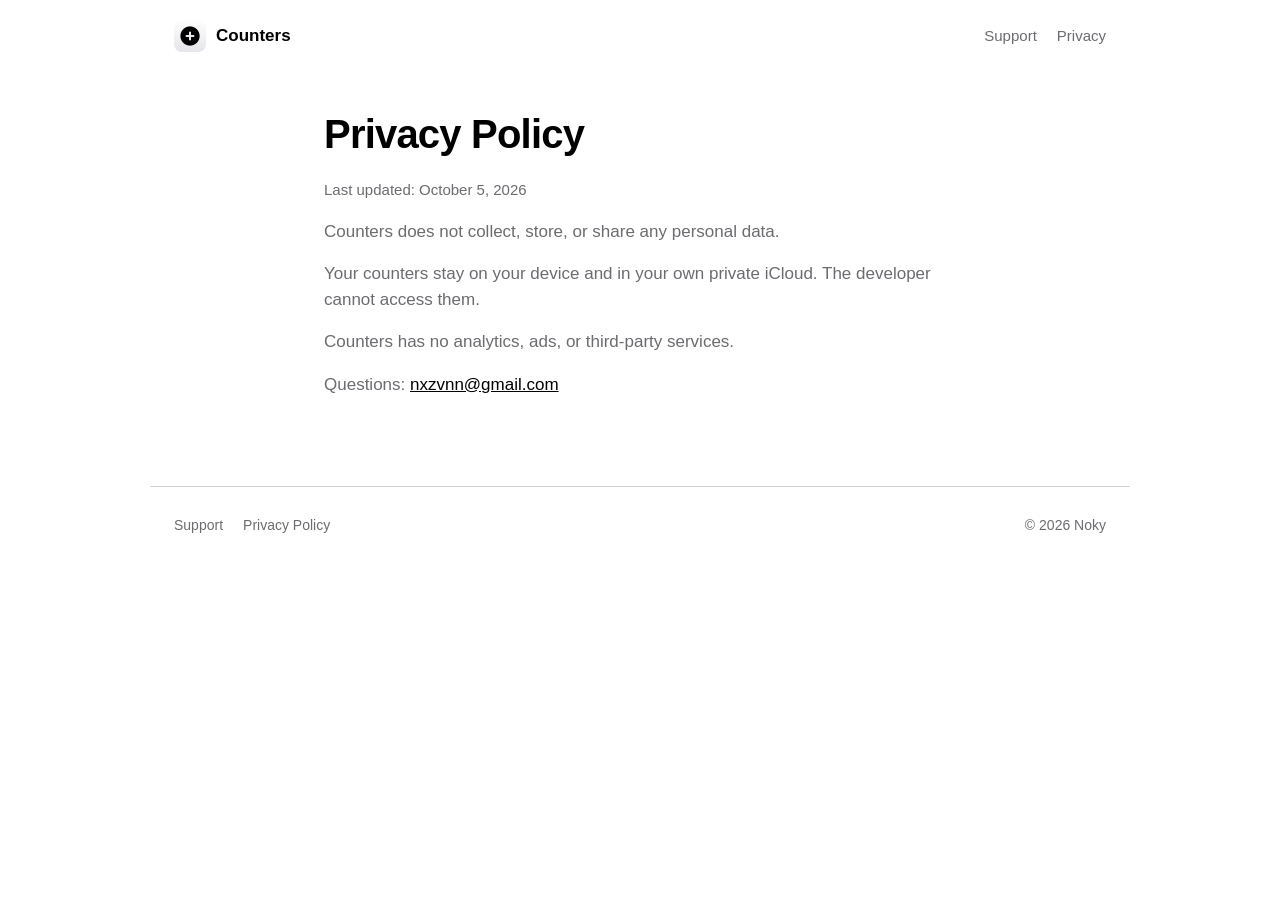
==== website/privacy/index.html @ cdac9e2a "make url cleaner" ====
<!doctype html>
<html lang="en">
<head>
<meta charset="utf-8">
<meta name="viewport" content="width=device-width, initial-scale=1">
<meta name="color-scheme" content="light dark">
<link rel="icon" href="../icon.png">
<link rel="apple-touch-icon" href="../apple-touch-icon.png">
<link rel="stylesheet" href="../style.css">
<title>Privacy Policy – Counters</title>
<meta name="description" content="Counters does not collect, store, or share any personal data.">
</head>
<body>
<header class="container site-header">
  <a class="brand" href="../"><img src="../icon.png" alt="" width="32" height="32">Counters</a>
  <nav><a href="../support/">Support</a><a href="../privacy/">Privacy</a></nav>
</header>

<main class="container page">
  <h1>Privacy Policy</h1>
  <p class="meta">Last updated: October 5, 2026</p>

  <p>Counters does not collect, store, or share any personal data.</p>

  <p>Your counters stay on your device and in your own private iCloud. The developer cannot access them.</p>

  <p>Counters has no analytics, ads, or third-party services.</p>

  <p>Questions: <a href="mailto:nxzvnn@gmail.com">nxzvnn@gmail.com</a></p>
</main>

<footer class="container site-footer">
  <div><a href="../support/">Support</a><a href="../privacy/">Privacy Policy</a></div>
  <div>&copy; 2026 Noky</div>
</footer>
</body>
</html>
---- website/style.css ----
:root {
  --bg: #ffffff;
  --bg-elevated: #f2f2f7;
  --text: #000000;
  --text-secondary: #6c6c70;
  --separator: #d1d1d6;
  --button-bg: #000000;
  --button-text: #ffffff;
}

@media (prefers-color-scheme: dark) {
  :root {
    --bg: #000000;
    --bg-elevated: #1c1c1e;
    --text: #ffffff;
    --text-secondary: #98989d;
    --separator: #38383a;
    --button-bg: #ffffff;
    --button-text: #000000;
  }
}

* { box-sizing: border-box; }

html { -webkit-text-size-adjust: 100%; }

body {
  margin: 0;
  background: var(--bg);
  color: var(--text);
  font-family: -apple-system, BlinkMacSystemFont, "SF Pro Text", "Helvetica Neue", Arial, sans-serif;
  line-height: 1.5;
  -webkit-font-smoothing: antialiased;
}

a { color: inherit; }

.container {
  max-width: 980px;
  margin: 0 auto;
  padding: 0 24px;
}

/* Header */
.site-header {
  display: flex;
  align-items: center;
  justify-content: space-between;
  padding-block: 20px;
}

.brand {
  display: flex;
  align-items: center;
  gap: 10px;
  font-weight: 600;
  font-size: 17px;
  text-decoration: none;
}

.brand img {
  width: 32px;
  height: 32px;
  border-radius: 8px;
}

.site-header nav a {
  margin-left: 20px;
  color: var(--text-secondary);
  text-decoration: none;
  font-size: 15px;
}

.site-header nav a:hover { color: var(--text); }

/* Hero */
.hero {
  display: grid;
  grid-template-columns: 1.1fr 0.9fr;
  align-items: center;
  gap: 48px;
  padding: 56px 0 72px;
}

.hero h1 {
  margin: 0 0 16px;
  font-size: clamp(40px, 6vw, 64px);
  line-height: 1.05;
  letter-spacing: -0.03em;
  font-weight: 700;
}

.hero p {
  margin: 0 0 32px;
  font-size: 20px;
  color: var(--text-secondary);
  max-width: 480px;
}

.button {
  display: inline-block;
  padding: 14px 28px;
  border-radius: 999px;
  background: var(--button-bg);
  color: var(--button-text);
  font-size: 17px;
  font-weight: 600;
  text-decoration: none;
}

.button:hover { opacity: 0.85; }

.button[aria-disabled="true"] {
  opacity: 0.45;
  pointer-events: none;
}

.note {
  margin-top: 12px;
  font-size: 14px;
  color: var(--text-secondary);
}

/* App mockup, drawn in CSS so no screenshots are needed */
.phone {
  justify-self: center;
  width: 280px;
  padding: 14px;
  border-radius: 44px;
  background: var(--bg-elevated);
  border: 1px solid var(--separator);
}

.screen {
  border-radius: 32px;
  background: var(--bg);
  padding: 20px 14px 28px;
  min-height: 420px;
}

.screen .title {
  font-size: 30px;
  font-weight: 700;
  letter-spacing: -0.02em;
  margin: 28px 6px 14px;
}

.screen .list {
  background: var(--bg-elevated);
  border-radius: 20px;
  padding: 0 16px;
}

.row {
  display: flex;
  align-items: center;
  padding: 14px 0;
  font-size: 17px;
}

.row + .row { border-top: 1px solid var(--separator); }

.row .name { flex: 1; }
.row .count {
  color: var(--text-secondary);
  margin-right: 12px;
  font-variant-numeric: tabular-nums;
}

.plus {
  position: relative;
  flex: none;
  width: 26px;
  height: 26px;
  padding: 0;
  border: 0;
  border-radius: 50%;
  background: var(--text);
  cursor: pointer;
  transition: transform 0.12s ease;
  -webkit-tap-highlight-color: transparent;
}

.plus::before,
.plus::after {
  content: "";
  position: absolute;
  top: 50%;
  left: 50%;
  background: var(--bg);
  border-radius: 1px;
  transform: translate(-50%, -50%);
}

.plus::before { width: 12px; height: 2px; }
.plus::after { width: 2px; height: 12px; }

.plus:active { transform: scale(0.88); }

.plus:focus-visible {
  outline: 2px solid var(--text-secondary);
  outline-offset: 3px;
}

/* Features */
.features {
  display: grid;
  grid-template-columns: repeat(3, 1fr);
  gap: 20px;
  padding-bottom: 72px;
}

.feature {
  background: var(--bg-elevated);
  border-radius: 20px;
  padding: 24px;
}

.feature h3 {
  margin: 0 0 8px;
  font-size: 19px;
}

.feature p {
  margin: 0;
  color: var(--text-secondary);
  font-size: 16px;
}

/* Text pages */
.page {
  max-width: 680px;
  padding-bottom: 72px;
}

.page h1 {
  font-size: 40px;
  letter-spacing: -0.02em;
  margin: 32px 0 8px;
}

.page h2 {
  font-size: 22px;
  margin: 32px 0 8px;
}

.page p, .page li { color: var(--text-secondary); font-size: 17px; }
.page p.meta { font-size: 15px; }
.page a { color: var(--text); }

/* Footer */
.site-footer {
  border-top: 1px solid var(--separator);
  padding-block: 28px 40px;
  display: flex;
  flex-wrap: wrap;
  gap: 12px 24px;
  justify-content: space-between;
  font-size: 14px;
  color: var(--text-secondary);
}

.site-footer a { text-decoration: none; margin-right: 20px; }
.site-footer a:hover { color: var(--text); }

@media (max-width: 760px) {
  .hero { grid-template-columns: 1fr; padding-top: 24px; gap: 40px; }
  .features { grid-template-columns: 1fr; }
}
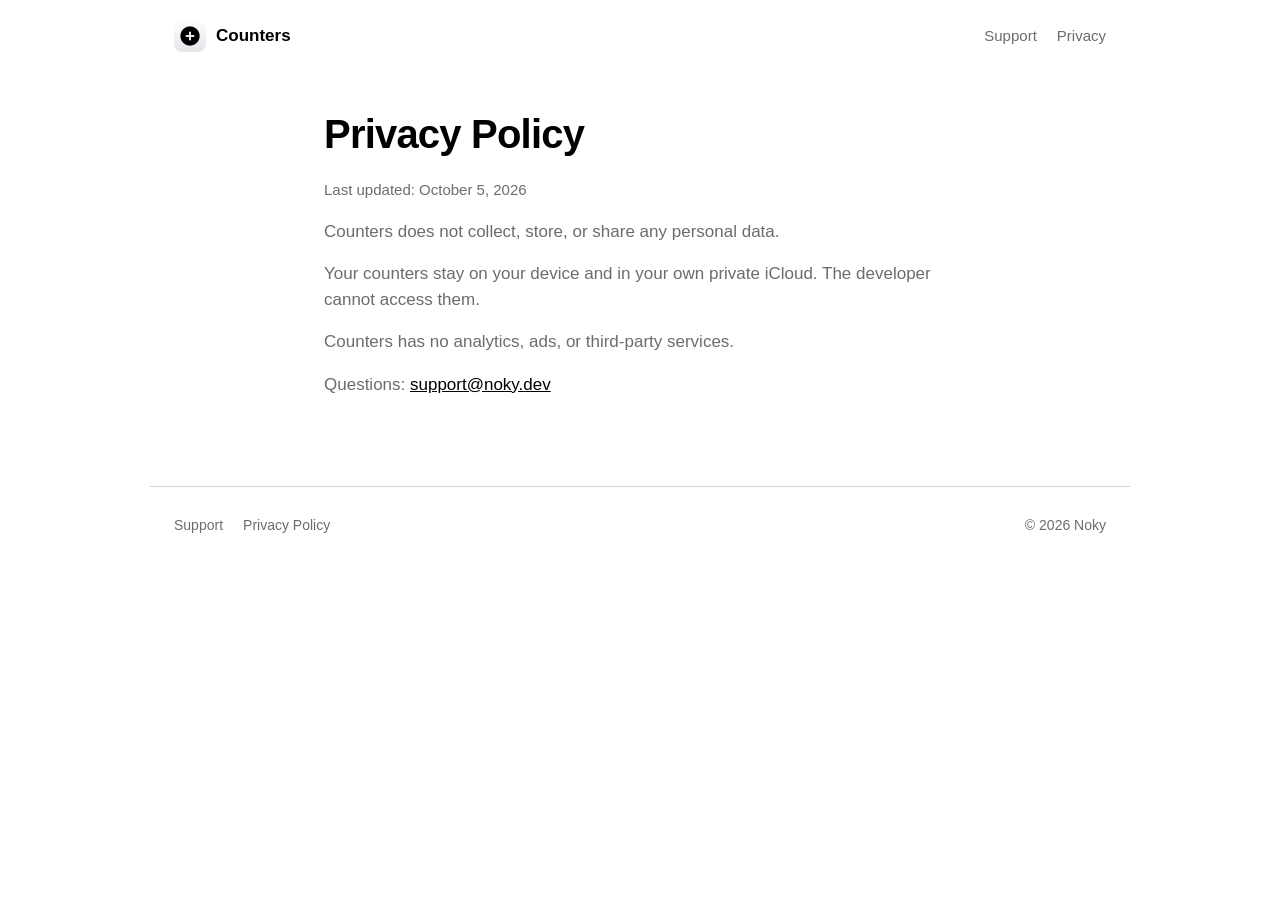
==== commit 1a83bf4a: "changed support email" ====
--- a/website/privacy/index.html
+++ b/website/privacy/index.html
@@ -26,7 +26,7 @@
 
   <p>Counters has no analytics, ads, or third-party services.</p>
 
-  <p>Questions: <a href="mailto:nxzvnn@gmail.com">nxzvnn@gmail.com</a></p>
+  <p>Questions: <a href="mailto:support@noky.dev">support@noky.dev</a></p>
 </main>
 
 <footer class="container site-footer">
